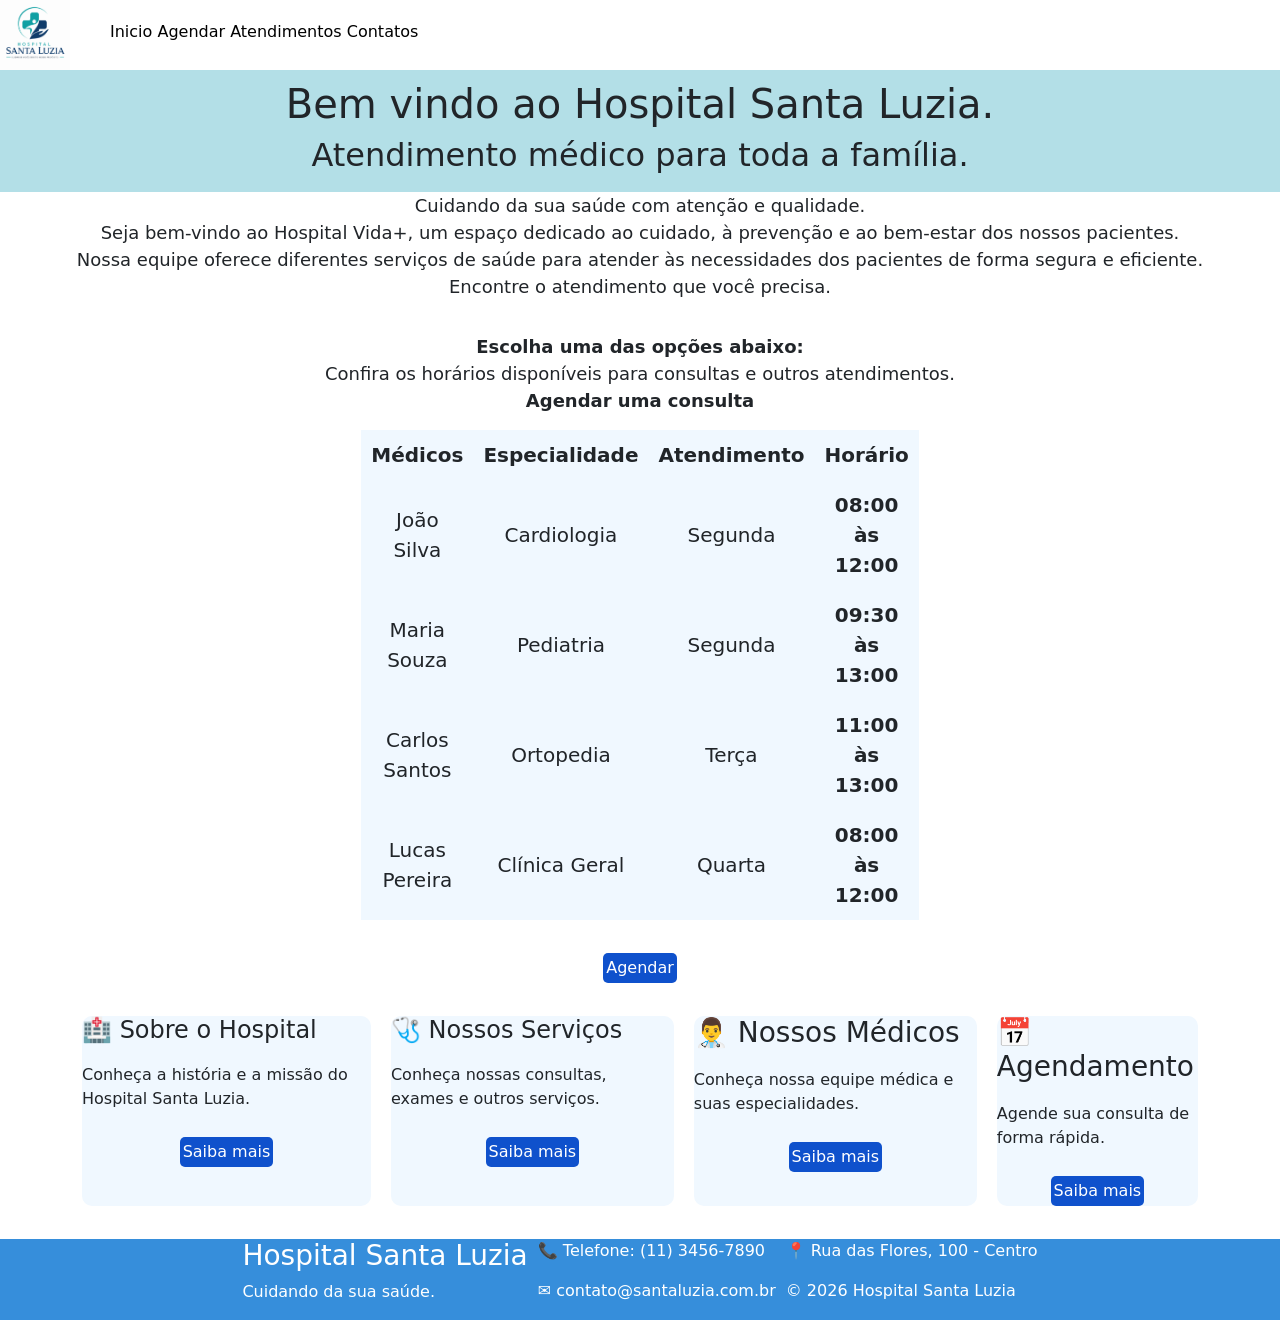
==== index.html @ 7bad744e "Primeira versão" ====
<!DOCTYPE html>
<html lang="en">

<head>
  <meta charset="UTF-8">
  <meta name="viewport" content="width=device-width, initial-scale=1.0">
  <title>Hospital Santa Luzia</title>
  <link rel="stylesheet" href="./css/style.css">
  <link href="https://cdn.jsdelivr.net/npm/bootstrap@5.3.8/dist/css/bootstrap.min.css" rel="stylesheet"
    integrity="sha384-sRIl4kxILFvY47J16cr9ZwB07vP4J8+LH7qKQnuqkuIAvNWLzeN8tE5YBujZqJLB" crossorigin="anonymous">
</head>

<body>
  <div class="containertopo">
    <a href="">
      <img src="./imagens/icone.png" alt="icone" class="icone">
    </a>
    <div class="elementos">
      <a href="./index.html" class="t">Inicio</a>
      <a href=".//agendar/agendar.html" class="t">Agendar</a>
      <a href="#medicos" class="t">Atendimentos</a>
      <a href="#contatos" class="t">Contatos</a>
    </div>
  </div>

  <div class="intro">
    <div class="titulo">
      <h1>Bem vindo ao Hospital Santa Luzia.</h1>
      <h2>Atendimento médico para toda a família.</h2>
    </div>

    <p>

      Cuidando da sua saúde com atenção e qualidade.<br>
      Seja bem-vindo ao Hospital Vida+, um espaço dedicado ao cuidado, à prevenção e ao bem-estar dos nossos
      pacientes.<br>
      Nossa equipe oferece diferentes serviços de saúde para atender às necessidades dos pacientes de forma segura e
      eficiente.<br>
      Encontre o atendimento que você precisa.<br>
      <hr class="white">
      <strong>Escolha uma das opções abaixo:<br></strong>
      Confira os horários disponíveis para consultas e outros atendimentos.<br>
      <strong>Agendar uma consulta<br></strong>

    </p>
  </div>
  <table id="medicos" class="minha_tabela">
    <tr>
      <th>Médicos</th>
      <th>Especialidade</th>
      <th>Atendimento</th>
      <th>Horário</th>
    </tr>

    <tr>
      <td>João Silva</td>
      <td>Cardiologia</td>
      <td>Segunda</td>
      <td class="fw-bold">08:00 às 12:00</td>
    </tr>

    <tr>
      <td>Maria Souza</td>
      <td>Pediatria</td>
      <td>Segunda</td>
      <td class="fw-bold">09:30 às 13:00</td>
    </tr>

    <tr>
      <td>Carlos Santos</td>
      <td>Ortopedia</td>
      <td>Terça</td>
      <td class="fw-bold">11:00 às 13:00</td>
    </tr>

    <tr>
      <td>Lucas Pereira</td>
      <td>Clínica Geral</td>
      <td>Quarta</td>
      <td class="fw-bold">08:00 às 12:00</td>
    </tr>
  </table>

  <hr class="white">
  <a href="./agendar/agendar.html" id='agendar' class="botao1">Agendar</a>
  <hr class="white">

  </div>

  <section class="container">

    <div class="card1">
      <h4>🏥 Sobre o Hospital</h3>
        <p>Conheça a história e a missão do Hospital Santa Luzia.</p>
        <a href="./cards/sobre.html" class="botao1">Saiba mais</a>
    </div>

    <div class="card1">
      <h4>🩺 Nossos Serviços</h3>
        <p>Conheça nossas consultas, exames e outros serviços.</p>
        <a href="./cards/servicos.html" class="botao1">Saiba mais</a>
    </div>

    <div class="card1">
      <h3>👨‍⚕️ Nossos Médicos</h3>
      <p>Conheça nossa equipe médica e suas especialidades.</p>
      <a href="./cards/medicos.html" class="botao1">Saiba mais</a>
    </div>

    <div class="card1">
      <h3>📅 Agendamento</h3>
      <p>Agende sua consulta de forma rápida.</p>
      <a href="./cards/agendamento.html" class="botao1">Saiba mais</a>
    </div>

  </section>
  <hr class="white">

  <footer id='contatos' class="rodape">

    <div>
      <h3>Hospital Santa Luzia</h3>
      <p>Cuidando da sua saúde.</p>
    </div>

    <div>
      <p>📞 Telefone: (11) 3456-7890</p>
      <p>✉️ contato@santaluzia.com.br</p>
    </div>

    <div>
      <p>📍 Rua das Flores, 100 - Centro</p>
      <p>© 2026 Hospital Santa Luzia</p>
    </div>

  </footer>

</body>

</html>
---- css/style.css ----
body {
    min-height: 100vh;
    display: flex;
    flex-direction: column;
}

/*Topo*/
.icone {
    width: 70px;
}
.containertopo {
    position: sticky;
    top: 0;
    left: 0;
    width: 100%;
    background-color:white;
    gap: 20px;
    display: flex;
    flex-direction: row;
    flex-wrap: nowrap;
    justify-content: start;

}
.white {
    color: white;
}
.elementos {
    margin: 20px;

}
.t {
    text-decoration: none;
    gap:10px;
    color: black;
}
/*intro*/
.titulo {
    background-color: rgb(179, 223, 231);
    padding: 10px;
}
.container {
    display: flex;
    flex-direction: row;
    flex-wrap: nowrap;
    justify-content: center;
    gap: 20px;
    
}
.card1 {
    background-color: aliceblue;
    border-radius: 10px;
    display: flex;
    flex-direction: column;
    flex-wrap: nowrap;
    gap: 10px;
}

.intro {
    text-align: center;
    gap: 10px;
    font-size: 18px;
}
.botao1 {
    display: block;
    width: fit-content;
    margin: 0 auto;
    padding: 3px;
    color: white;
    border-radius: 5px;
    background-color: rgb(15, 81, 204);
    text-decoration: none;
}

/*medicos*/
.minha_tabela {
    font-size: 20px;
    text-align: center;
    background-color: aliceblue;
    margin: 0 auto;
    border-collapse: collapse;
    width: 150px
}
td, th {
    padding: 10px;
}

/*rodape*/
.rodape {
    margin-top: auto;
    color: white;
    background-color: rgb(54, 142, 219);
    display: flex;
    flex-direction: row;
    flex-wrap: nowrap;
    justify-content: center;
    gap: 10px;
}
.cards {
    display: flex;
    flex-wrap: nowrap;
    flex-direction: column;
}
/*cards*/
.tras {
    background-color: aliceblue;
}
.detalhe {
    text-decoration: none;
}
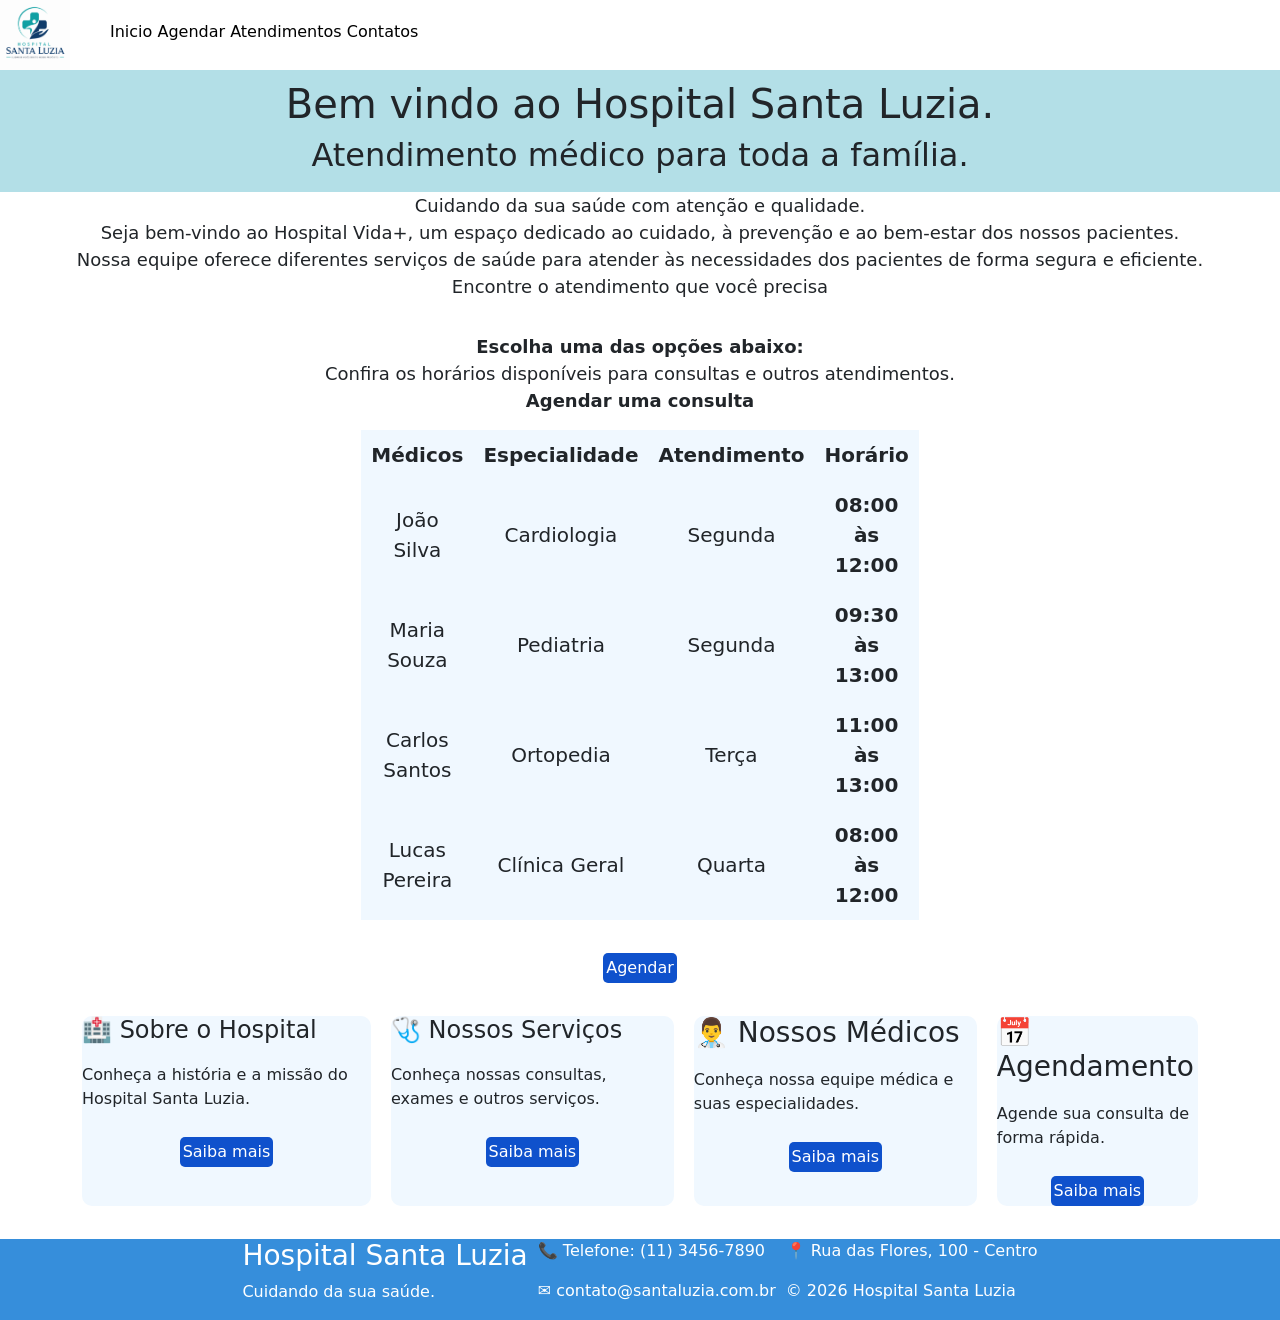
==== commit dce31bc9: "Remocao da navegacao pelo teclado" ====
--- a/index.html
+++ b/index.html
@@ -1,140 +1,134 @@
 <!DOCTYPE html>
 <html lang="en">
-
 <head>
-  <meta charset="UTF-8">
-  <meta name="viewport" content="width=device-width, initial-scale=1.0">
-  <title>Hospital Santa Luzia</title>
-  <link rel="stylesheet" href="./css/style.css">
-  <link href="https://cdn.jsdelivr.net/npm/bootstrap@5.3.8/dist/css/bootstrap.min.css" rel="stylesheet"
-    integrity="sha384-sRIl4kxILFvY47J16cr9ZwB07vP4J8+LH7qKQnuqkuIAvNWLzeN8tE5YBujZqJLB" crossorigin="anonymous">
+    <meta charset="UTF-8">
+    <meta name="viewport" content="width=device-width, initial-scale=1.0">
+    <title>Hospital-Santa Luzia</title>
+    <link rel="stylesheet" href="./css/style.css">
+    <link href="https://cdn.jsdelivr.net/npm/bootstrap@5.3.8/dist/css/bootstrap.min.css" rel="stylesheet" integrity="sha384-sRIl4kxILFvY47J16cr9ZwB07vP4J8+LH7qKQnuqkuIAvNWLzeN8tE5YBujZqJLB" crossorigin="anonymous">
 </head>
-
 <body>
-  <div class="containertopo">
-    <a href="">
-      <img src="./imagens/icone.png" alt="icone" class="icone">
-    </a>
-    <div class="elementos">
-      <a href="./index.html" class="t">Inicio</a>
-      <a href=".//agendar/agendar.html" class="t">Agendar</a>
-      <a href="#medicos" class="t">Atendimentos</a>
-      <a href="#contatos" class="t">Contatos</a>
-    </div>
+<div class="containertopo">
+  <a href="./index.html" tabindex="-1">
+    <img src="./imagens/icone.png" alt="icone" class="icone">
+  </a>
+  <div class="elementos">
+    <a href="./index.html" tabindex="-1" class="t">Inicio</a>
+    <a href=".//agendar/agendar.html" tabindex="-1" class="t">Agendar</a>
+    <a href="#medicos" tabindex="-1" class="t">Atendimentos</a>
+    <a href="#contatos" tabindex="-1" class="t">Contatos</a>
+  </div>
+</div>
+   
+<div class="intro">
+  <div class="titulo">
+  <h1>Bem vindo ao Hospital Santa Luzia.</h1>
+  <h2>Atendimento médico para toda a família.</h2>
   </div>
 
-  <div class="intro">
-    <div class="titulo">
-      <h1>Bem vindo ao Hospital Santa Luzia.</h1>
-      <h2>Atendimento médico para toda a família.</h2>
-    </div>
+  <p>
 
-    <p>
+    Cuidando da sua saúde com atenção e qualidade.<br>
+    Seja bem-vindo ao Hospital Vida+, um espaço dedicado ao cuidado, à prevenção e ao bem-estar dos nossos pacientes.<br>
+    Nossa equipe oferece diferentes serviços de saúde para atender às necessidades dos pacientes de forma segura e eficiente.<br>
+    Encontre o atendimento que você precisa<br>
+    <hr class="white">
+    <strong>Escolha uma das opções abaixo:<br></strong>
+    Confira os horários disponíveis para consultas e outros atendimentos.<br>
+    <strong>Agendar uma consulta<br></strong>
 
-      Cuidando da sua saúde com atenção e qualidade.<br>
-      Seja bem-vindo ao Hospital Vida+, um espaço dedicado ao cuidado, à prevenção e ao bem-estar dos nossos
-      pacientes.<br>
-      Nossa equipe oferece diferentes serviços de saúde para atender às necessidades dos pacientes de forma segura e
-      eficiente.<br>
-      Encontre o atendimento que você precisa.<br>
-      <hr class="white">
-      <strong>Escolha uma das opções abaixo:<br></strong>
-      Confira os horários disponíveis para consultas e outros atendimentos.<br>
-      <strong>Agendar uma consulta<br></strong>
+  </p>
+</div>
+<table id="medicos" class="minha_tabela">
+  <tr>
+    <th>Médicos</th>
+    <th>Especialidade</th>
+    <th>Atendimento</th>
+    <th>Horário</th>
+  </tr>
 
-    </p>
-  </div>
-  <table id="medicos" class="minha_tabela">
-    <tr>
-      <th>Médicos</th>
-      <th>Especialidade</th>
-      <th>Atendimento</th>
-      <th>Horário</th>
-    </tr>
+  <tr>
+    <td>João Silva</td>
+    <td>Cardiologia</td>
+    <td>Segunda</td>
+    <td class="fw-bold">08:00 às 12:00</td>
+  </tr>
 
-    <tr>
-      <td>João Silva</td>
-      <td>Cardiologia</td>
-      <td>Segunda</td>
-      <td class="fw-bold">08:00 às 12:00</td>
-    </tr>
+  <tr>
+    <td>Maria Souza</td>
+    <td>Pediatria</td>
+    <td>Segunda</td>
+    <td class="fw-bold">09:30 às 13:00</td>
+  </tr>
 
-    <tr>
-      <td>Maria Souza</td>
-      <td>Pediatria</td>
-      <td>Segunda</td>
-      <td class="fw-bold">09:30 às 13:00</td>
-    </tr>
+  <tr>
+    <td>Carlos Santos</td>
+    <td>Ortopedia</td>
+    <td>Terça</td>
+    <td class="fw-bold">11:00 às 13:00</td>
+  </tr>
 
-    <tr>
-      <td>Carlos Santos</td>
-      <td>Ortopedia</td>
-      <td>Terça</td>
-      <td class="fw-bold">11:00 às 13:00</td>
-    </tr>
+  <tr>
+    <td>Lucas Pereira</td>
+    <td>Clínica Geral</td>
+    <td>Quarta</td>
+    <td class="fw-bold">08:00 às 12:00</td>
+  </tr>
+</table>
 
-    <tr>
-      <td>Lucas Pereira</td>
-      <td>Clínica Geral</td>
-      <td>Quarta</td>
-      <td class="fw-bold">08:00 às 12:00</td>
-    </tr>
-  </table>
+<hr class="white">
+<a href="./agendar/agendar.html" id='agendar' tabindex="-1" class="botao1">Agendar</a>
+<hr class="white">
 
-  <hr class="white">
-  <a href="./agendar/agendar.html" id='agendar' class="botao1">Agendar</a>
-  <hr class="white">
+</div>
 
-  </div>
-
-  <section class="container">
+<section class="container">
 
     <div class="card1">
-      <h4>🏥 Sobre o Hospital</h3>
+        <h4>🏥 Sobre o Hospital</h3>
         <p>Conheça a história e a missão do Hospital Santa Luzia.</p>
-        <a href="./cards/sobre.html" class="botao1">Saiba mais</a>
+        <a href="./cards/sobre.html" tabindex="-1" class="botao1">Saiba mais</a>
     </div>
 
     <div class="card1">
-      <h4>🩺 Nossos Serviços</h3>
+        <h4>🩺 Nossos Serviços</h3>
         <p>Conheça nossas consultas, exames e outros serviços.</p>
-        <a href="./cards/servicos.html" class="botao1">Saiba mais</a>
+        <a href="./cards/servicos.html" tabindex="-1" class="botao1">Saiba mais</a>
     </div>
 
     <div class="card1">
-      <h3>👨‍⚕️ Nossos Médicos</h3>
-      <p>Conheça nossa equipe médica e suas especialidades.</p>
-      <a href="./cards/medicos.html" class="botao1">Saiba mais</a>
+        <h3>👨‍⚕️ Nossos Médicos</h3>
+        <p>Conheça nossa equipe médica e suas especialidades.</p>
+        <a href="./cards/medicos.html" tabindex="-1" class="botao1">Saiba mais</a>
     </div>
 
     <div class="card1">
-      <h3>📅 Agendamento</h3>
-      <p>Agende sua consulta de forma rápida.</p>
-      <a href="./cards/agendamento.html" class="botao1">Saiba mais</a>
+        <h3>📅 Agendamento</h3>
+        <p>Agende sua consulta de forma rápida.</p>
+        <a href="./cards/agendamento.html" tabindex="-1" class="botao1">Saiba mais</a>
     </div>
 
-  </section>
-  <hr class="white">
+</section>
+<hr class="white">
 
-  <footer id='contatos' class="rodape">
+<footer id='contatos' class="rodape">
 
     <div>
-      <h3>Hospital Santa Luzia</h3>
-      <p>Cuidando da sua saúde.</p>
+        <h3>Hospital Santa Luzia</h3>
+        <p>Cuidando da sua saúde.</p>
     </div>
 
     <div>
-      <p>📞 Telefone: (11) 3456-7890</p>
-      <p>✉️ contato@santaluzia.com.br</p>
+        <p>📞 Telefone: (11) 3456-7890</p>
+        <p>✉️ contato@santaluzia.com.br</p>
     </div>
 
     <div>
-      <p>📍 Rua das Flores, 100 - Centro</p>
-      <p>© 2026 Hospital Santa Luzia</p>
+        <p>📍 Rua das Flores, 100 - Centro</p>
+        <p>© 2026 Hospital Santa Luzia</p>
     </div>
 
-  </footer>
+</footer>
 
 </body>
-
 </html>
